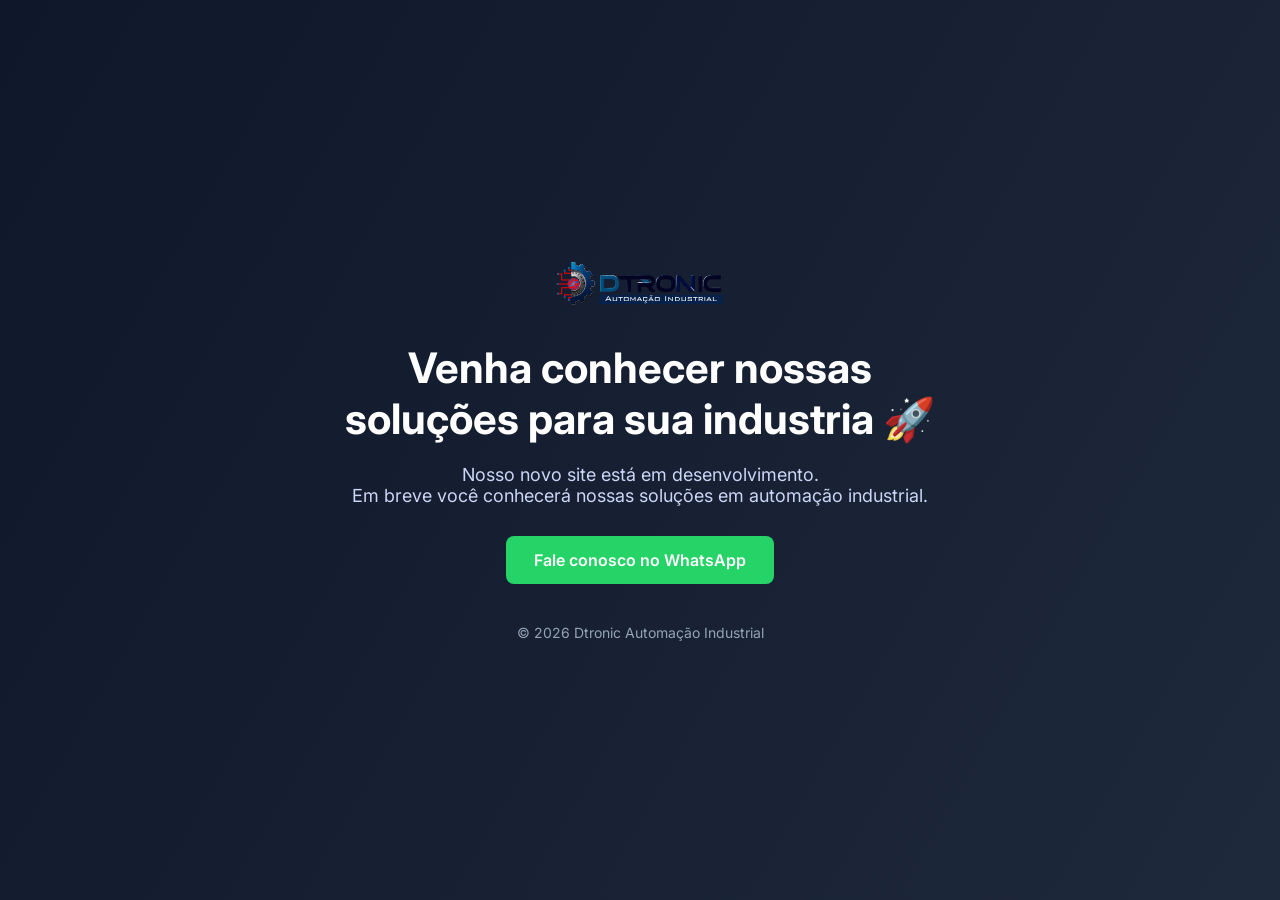
==== index.html @ 131337d8 "Update index.html" ====
<!DOCTYPE html>
<html lang="pt-BR">
<head>
<meta charset="UTF-8">
<meta name="viewport" content="width=device-width, initial-scale=1.0">

<title>Dtronic - Em breve </title>

<meta name="description" content="Automação industrial, projetos elétricos, retrofit e montagem de painéis elétricos. Soluções sob medida para sua indústria.">

<meta name="keywords" content="automação industrial, projetos elétricos, CLP, painéis elétricos, retrofit industrial">

<meta name="author" content="Dtronic Automação Industrial">

<link href="https://fonts.googleapis.com/css2?family=Inter:wght@300;400;600;700&display=swap" rel="stylesheet">

<style>

*{
margin:0;
padding:0;
box-sizing:border-box;
font-family:'Inter', sans-serif;
}

body{
height:100vh;
display:flex;
justify-content:center;
align-items:center;
background:linear-gradient(120deg, #0f172a, #1e293b);
color:white;
text-align:center;
padding:20px;
}

.container{
max-width:600px;
}

.logo{
width:180px;
margin-bottom:30px;
}

h1{
font-size:42px;
margin-bottom:20px;
}

p{
font-size:18px;
color:#cbd5f5;
margin-bottom:30px;
}

.btn{
display:inline-block;
background:#25d366;
color:white;
padding:14px 28px;
border-radius:8px;
text-decoration:none;
font-weight:600;
transition:0.3s;
}

.btn:hover{
transform:scale(1.05);
}

.footer{
margin-top:40px;
font-size:14px;
color:#94a3b8;
}

</style>

</head>

<body>

<div class="container">

<img src="projeto_site.dtronic/img/logo_site.svg" alt="Dtronic" class="logo">

<h1>Venha conhecer nossas soluções para sua industria 🚀</h1>

<p>
Nosso novo site está em desenvolvimento.<br>
Em breve você conhecerá nossas soluções em automação industrial.
</p>

<a href="https://wa.me/5519992999988" target="_blank" class="btn">
Fale conosco no WhatsApp
</a>

<div class="footer">
© 2026 Dtronic Automação Industrial
</div>

</div>

</body>
</html>
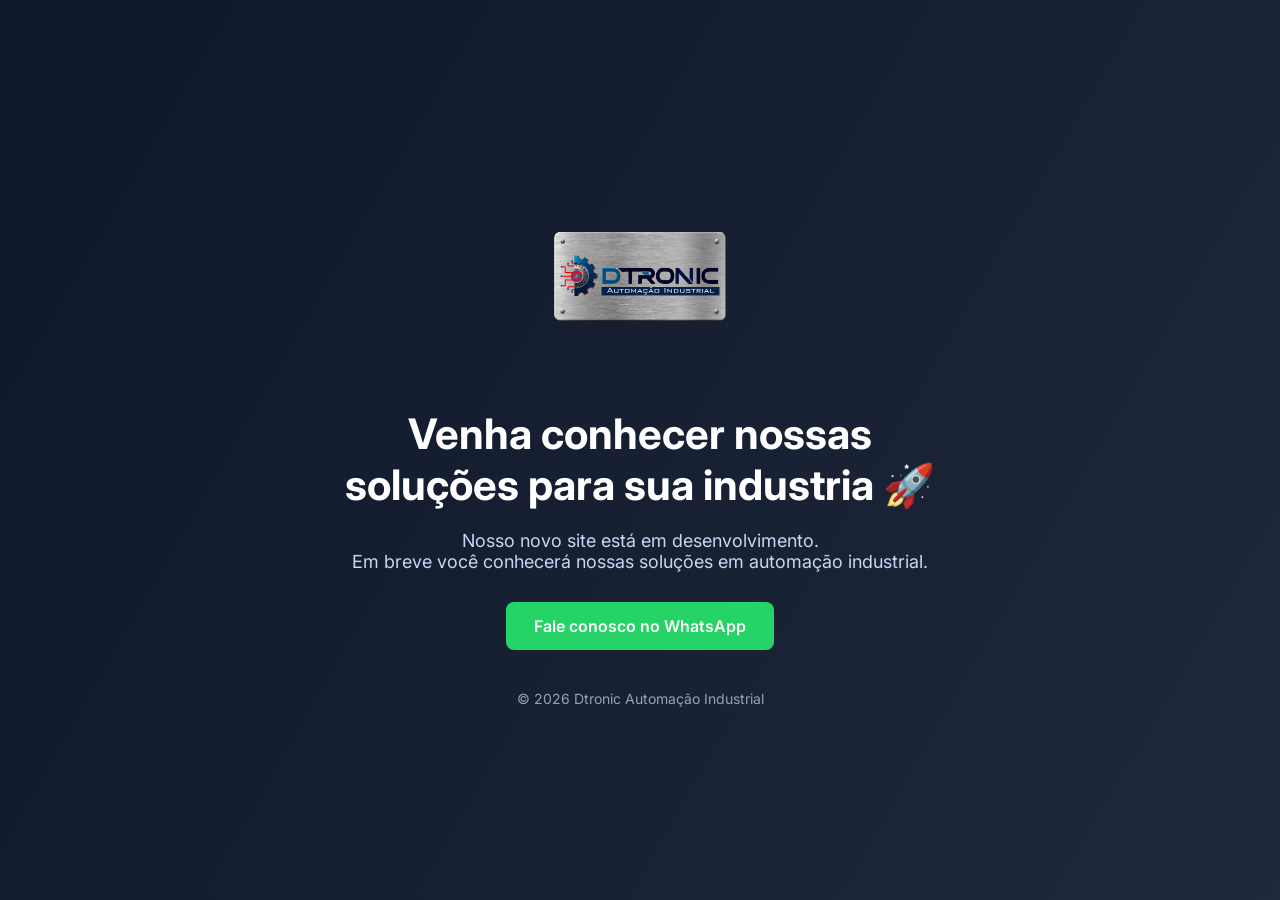
==== commit 5fbf5bbc: "Update index.html" ====
--- a/index.html
+++ b/index.html
@@ -1,6 +1,15 @@
 <!DOCTYPE html>
 <html lang="pt-BR">
 <head>
+  <!-- Google tag (gtag.js) -->
+<script async src="https://www.googletagmanager.com/gtag/js?id=G-2KM73X2RLM"></script>
+<script>
+  window.dataLayer = window.dataLayer || [];
+  function gtag(){dataLayer.push(arguments);}
+  gtag('js', new Date());
+
+  gtag('config', 'G-2KM73X2RLM');
+</script>
 <meta charset="UTF-8">
 <meta name="viewport" content="width=device-width, initial-scale=1.0">
 
@@ -83,7 +92,7 @@
 
 <div class="container">
 
-<img src="projeto_site.dtronic/img/logo_site.svg" alt="Dtronic" class="logo">
+<img src="logo e uniforme.svg" alt="Dtronic" class="logo">
 
 <h1>Venha conhecer nossas soluções para sua industria 🚀</h1>
 
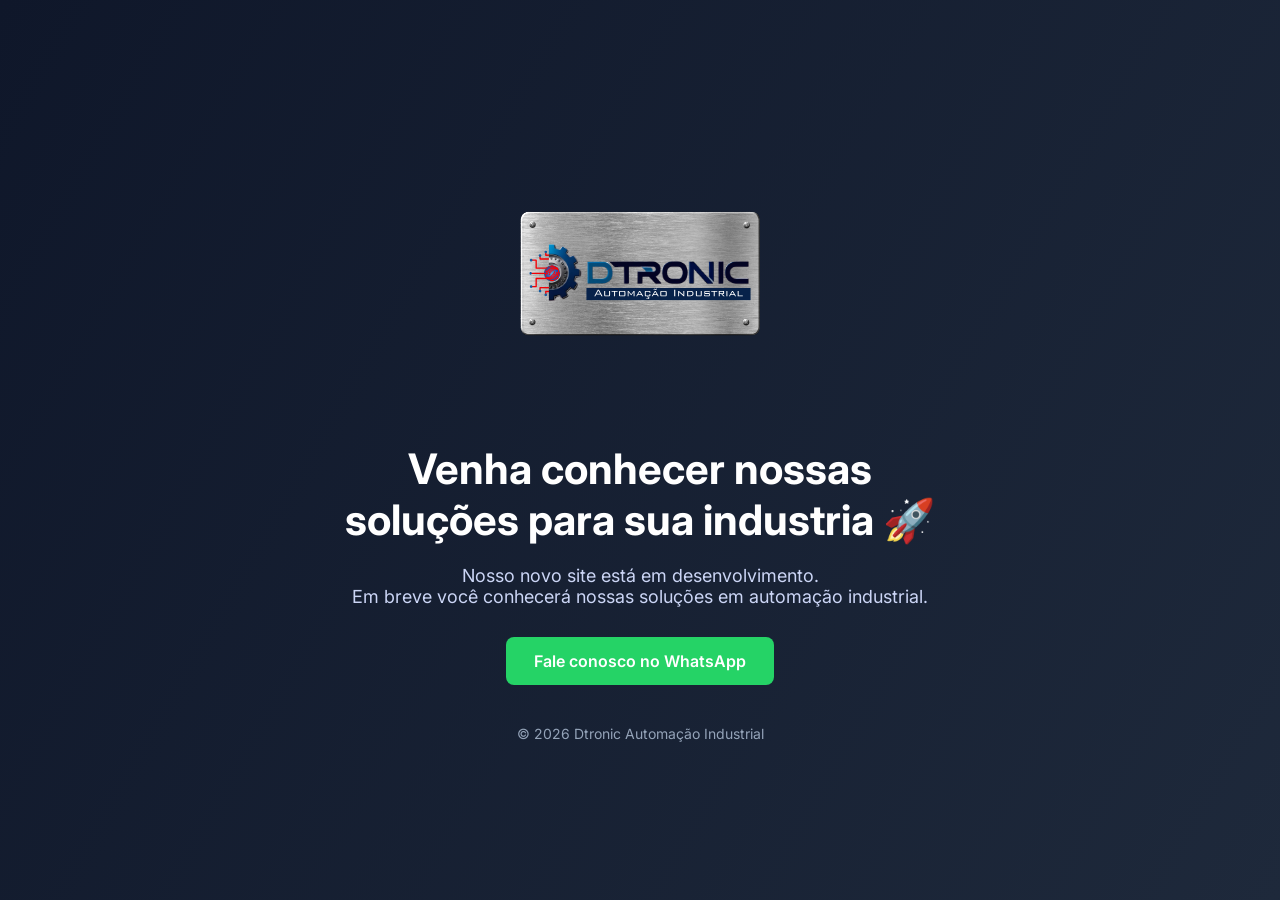
==== commit 90f1e13b: "Update index.html" ====
--- a/index.html
+++ b/index.html
@@ -48,7 +48,7 @@
 }
 
 .logo{
-width:180px;
+width:250px;
 margin-bottom:30px;
 }
 
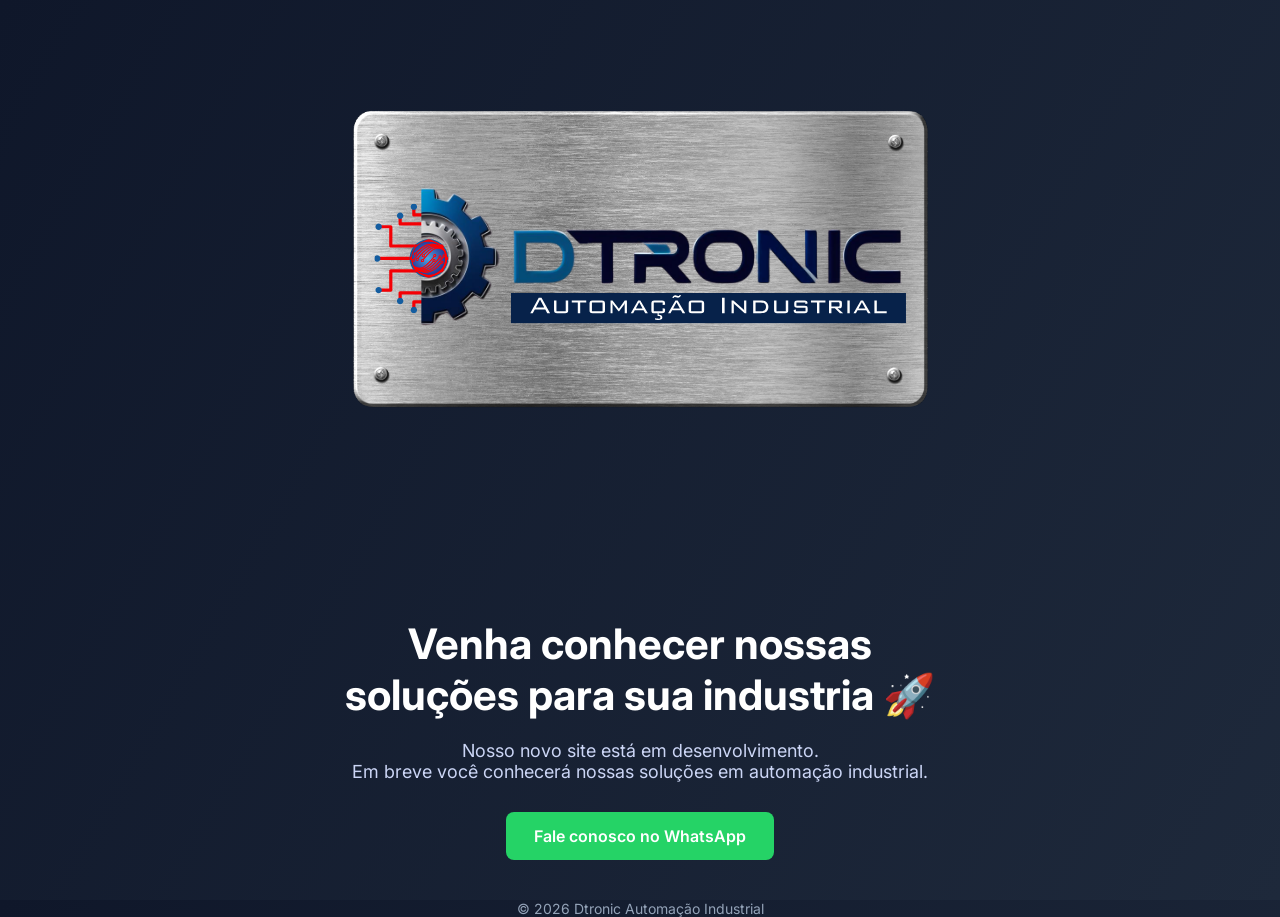
==== commit e5497fac: "Update index.html" ====
--- a/index.html
+++ b/index.html
@@ -48,7 +48,7 @@
 }
 
 .logo{
-width:250px;
+width:600px;
 margin-bottom:30px;
 }
 
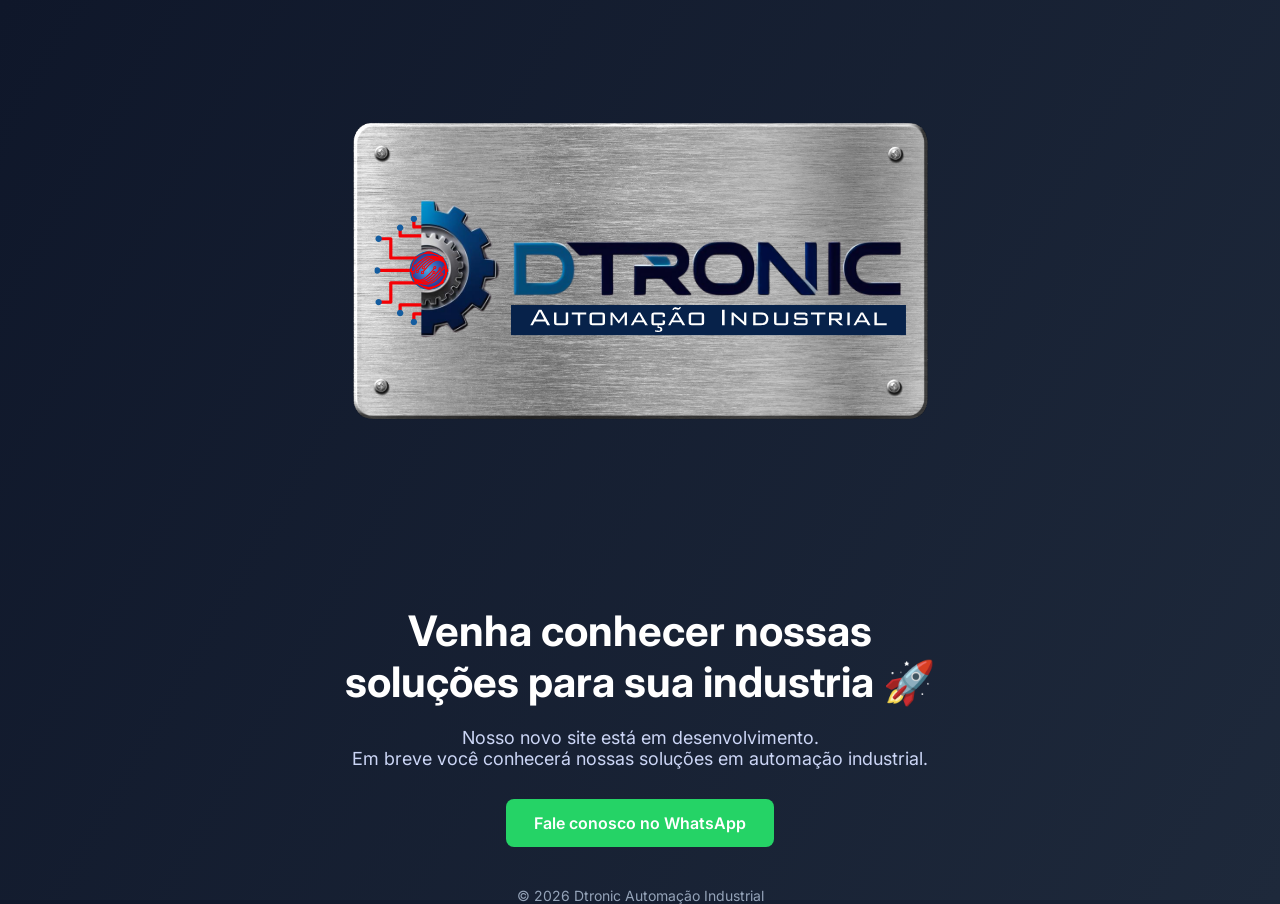
==== commit 9206dde4: "Update index.html" ====
--- a/index.html
+++ b/index.html
@@ -49,7 +49,7 @@
 
 .logo{
 width:600px;
-margin-bottom:30px;
+margin-bottom:5px;
 }
 
 h1{
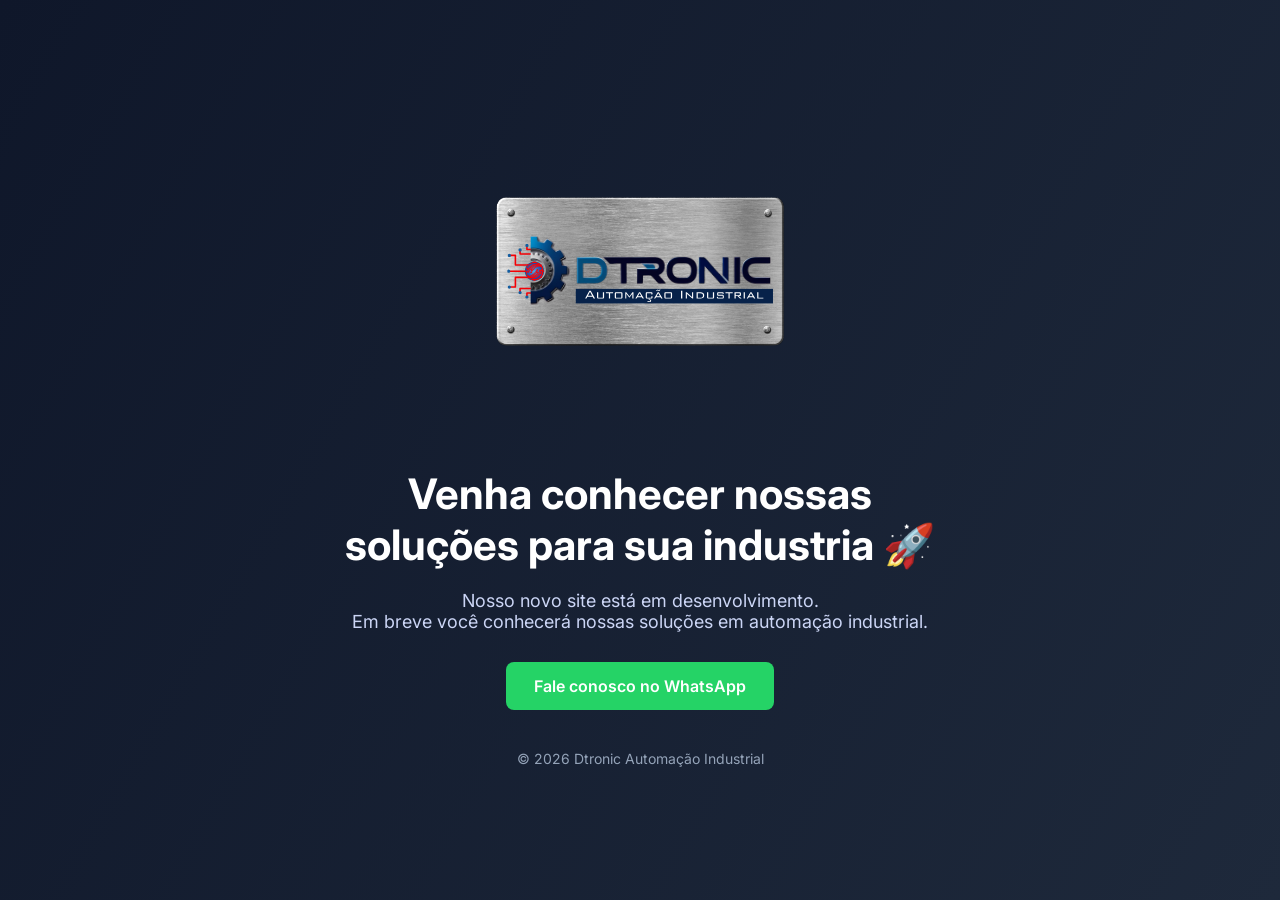
==== commit 826569a5: "Update index.html" ====
--- a/index.html
+++ b/index.html
@@ -48,8 +48,8 @@
 }
 
 .logo{
-width:600px;
-margin-bottom:5px;
+width:300px;
+margin-bottom:30px;
 }
 
 h1{
